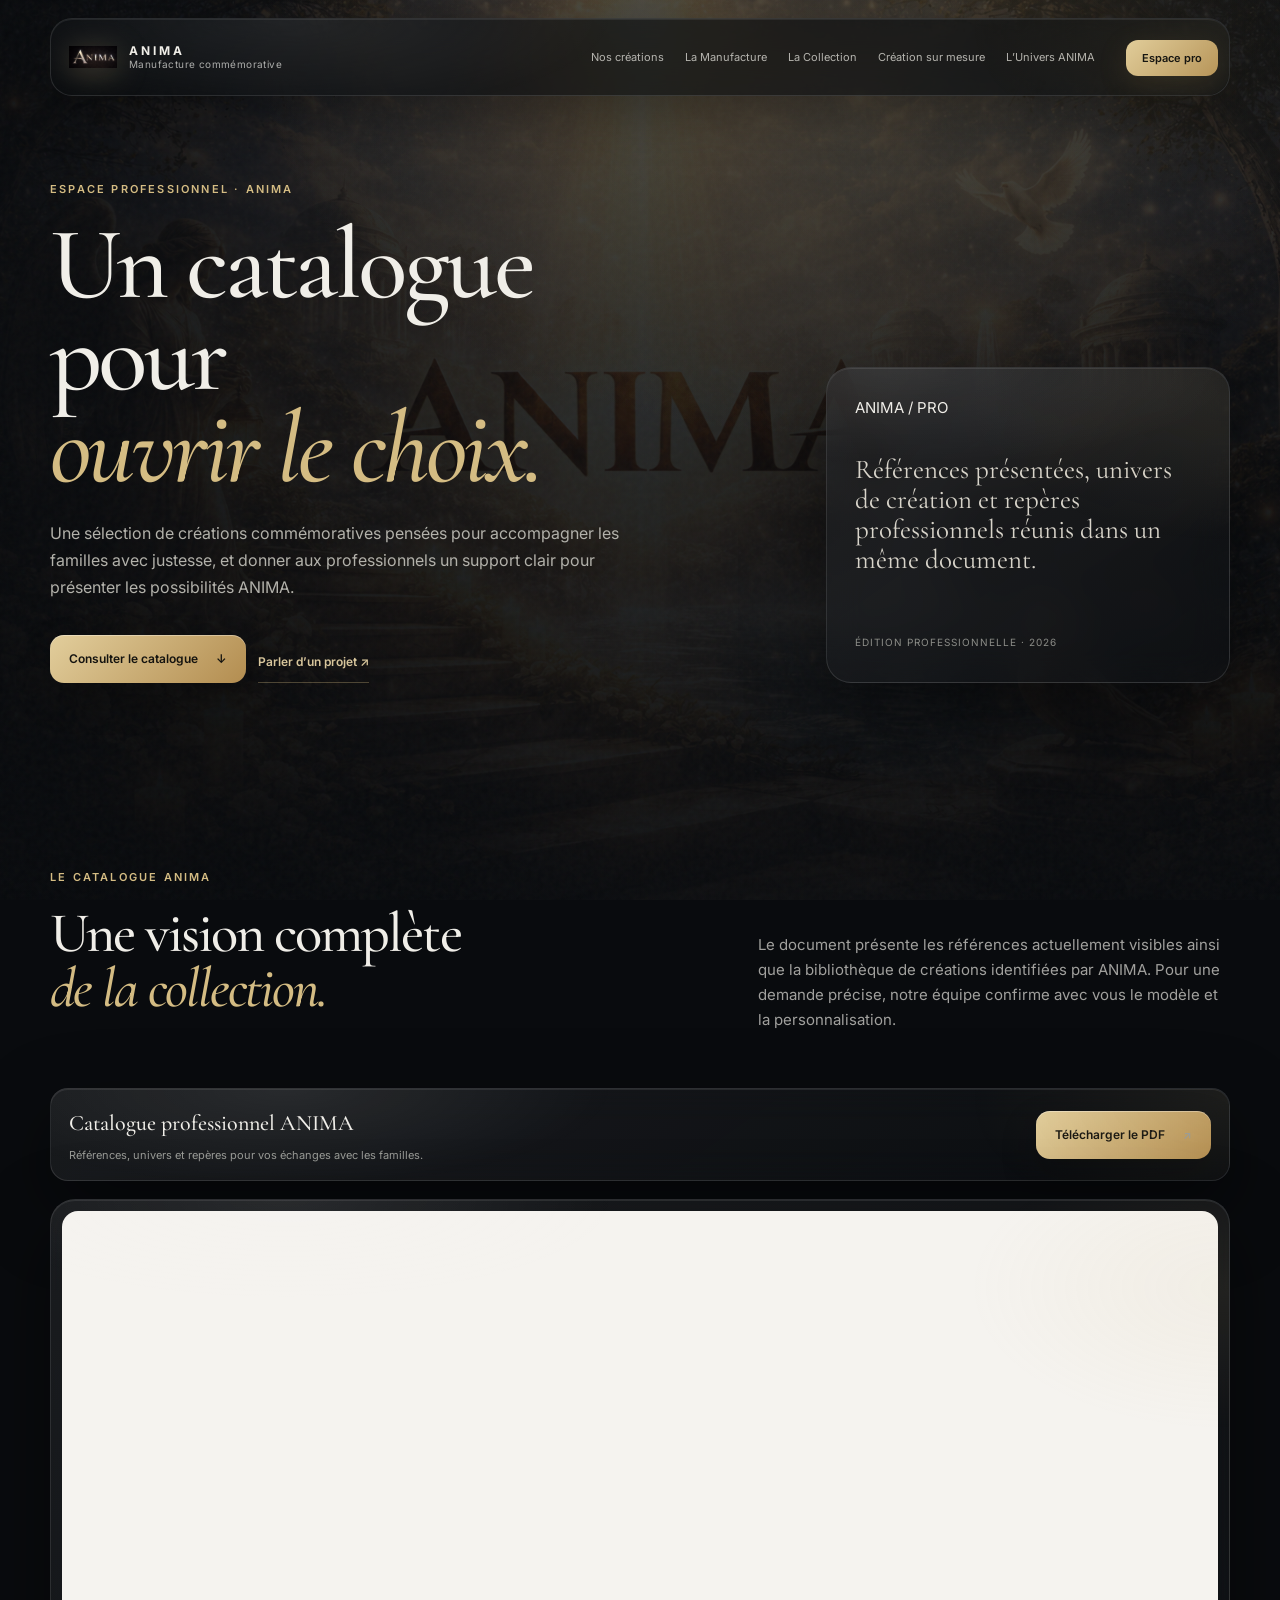
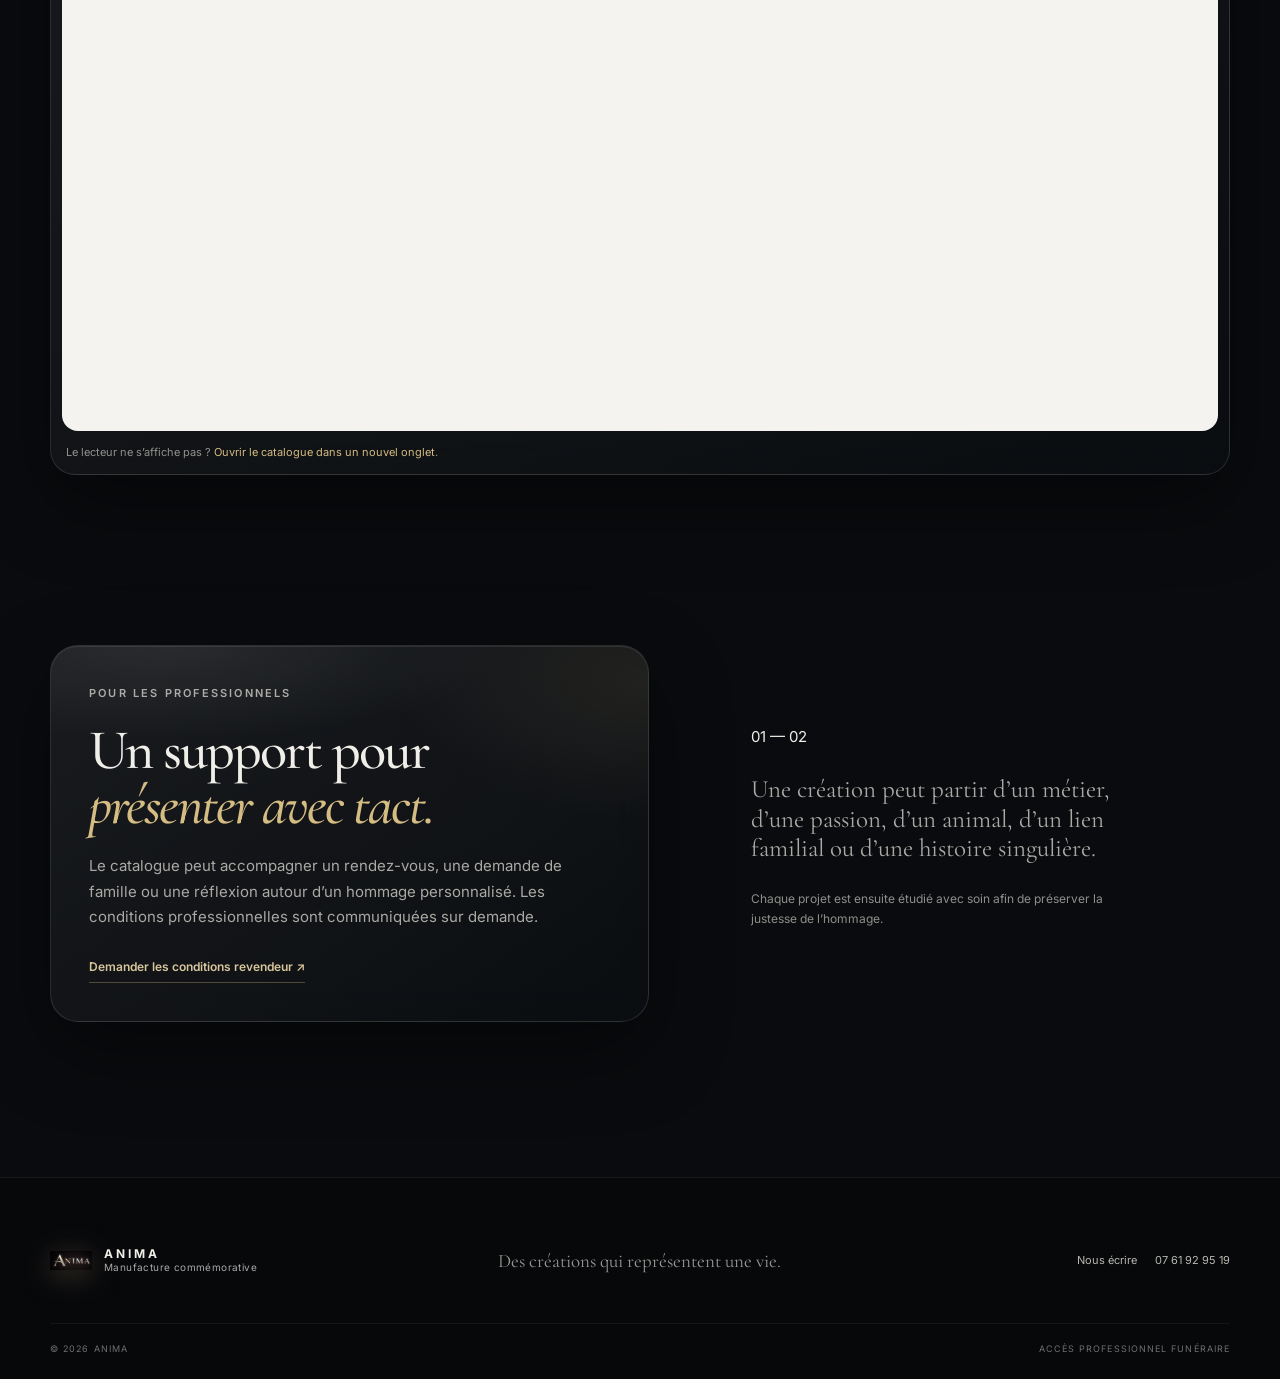
==== catalogue.html @ 47134b8c "Ajouter le catalogue professionnel ANIMA # Conflicts: #	assets/css/site.css" ====
<!doctype html>
<html lang="fr">
<head>
  <meta charset="utf-8">
  <meta name="viewport" content="width=device-width, initial-scale=1">
  <meta name="description" content="Catalogue professionnel ANIMA pour les pompes funèbres, marbriers et partenaires du secteur funéraire.">
  <meta name="theme-color" content="#090b0e">
  <meta property="og:title" content="Catalogue professionnel — ANIMA">
  <meta property="og:description" content="Découvrez les références ANIMA et les possibilités proposées aux professionnels du funéraire.">
  <meta property="og:type" content="website">
  <title>Catalogue professionnel — ANIMA</title>
  <link rel="icon" href="assets/img/logo.png">
  <link rel="preconnect" href="https://fonts.googleapis.com">
  <link rel="preconnect" href="https://fonts.gstatic.com" crossorigin>
  <link href="https://fonts.googleapis.com/css2?family=Cormorant+Garamond:wght@500;600&family=Inter:wght@300;400;500;600&display=swap" rel="stylesheet">
  <link rel="stylesheet" href="assets/css/site.css">
</head>
<body class="catalogue-page">
  <div class="site-background" aria-hidden="true"></div>
  <header class="site-header">
    <div class="shell">
      <div class="nav-bar glass glass--nav">
        <a class="brand" href="index.html" aria-label="ANIMA — Accueil"><img src="assets/img/logo.png" alt="" class="brand__logo"><span class="brand__copy"><strong>ANIMA</strong><small>Manufacture commémorative</small></span></a>
        <nav class="desktop-nav" aria-label="Navigation principale"><a href="index.html#pieces">Nos créations</a><a href="index.html#manufacture">La Manufacture</a><a href="galerie.html">La Collection</a><a href="index.html#sur-mesure">Création sur mesure</a><a href="index.html#univers">L’Univers ANIMA</a></nav>
        <div class="nav-pro"><a class="nav-cta" href="catalogue.html" aria-current="page" aria-haspopup="true">Espace pro</a><div class="nav-pro-menu" aria-label="Menu Espace pro"><a href="catalogue.html" aria-current="page">Catalogue professionnel</a><a href="index.html#professionnels">Demander un accès pro</a></div></div>
        <button class="menu-button" type="button" aria-label="Ouvrir le menu" aria-expanded="false" aria-controls="mobile-menu"><span></span><span></span></button>
      </div>
      <nav id="mobile-menu" class="mobile-nav glass" aria-label="Navigation mobile"><a href="index.html#pieces">Nos créations</a><a href="index.html#manufacture">La Manufacture</a><a href="galerie.html">La Collection</a><a href="index.html#sur-mesure">Création sur mesure</a><a href="index.html#univers">L’Univers ANIMA</a><span class="mobile-nav__label">Espace pro</span><a class="mobile-nav__sub" href="catalogue.html" aria-current="page">Catalogue professionnel</a><a class="mobile-nav__sub" href="index.html#professionnels">Demander un accès pro</a></nav>
    </div>
  </header>

  <main>
    <section class="catalogue-hero section">
      <div class="shell catalogue-hero__grid">
        <div class="reveal">
          <p class="eyebrow">Espace professionnel · ANIMA</p>
          <h1>Un catalogue pour<br><em>ouvrir le choix.</em></h1>
          <p class="catalogue-hero__lead">Une sélection de créations commémoratives pensées pour accompagner les familles avec justesse, et donner aux professionnels un support clair pour présenter les possibilités ANIMA.</p>
          <div class="button-row"><a class="button button--primary" href="#catalogue">Consulter le catalogue <span aria-hidden="true">↓</span></a><a class="text-link" href="index.html#professionnels">Parler d’un projet ↗</a></div>
        </div>
        <aside class="catalogue-hero__aside glass reveal"><span class="index-mark">ANIMA / PRO</span><p>Références présentées, univers de création et repères professionnels réunis dans un même document.</p><span class="catalogue-hero__meta">Édition professionnelle · 2026</span></aside>
      </div>
    </section>

    <section id="catalogue" class="section catalogue-document">
      <div class="shell">
        <div class="section-heading reveal"><div><p class="eyebrow">Le catalogue ANIMA</p><h2>Une vision complète<br><em>de la collection.</em></h2></div><p>Le document présente les références actuellement visibles ainsi que la bibliothèque de créations identifiées par ANIMA. Pour une demande précise, notre équipe confirme avec vous le modèle et la personnalisation.</p></div>
        <div class="catalogue-toolbar glass reveal"><div><strong>Catalogue professionnel ANIMA</strong><span>Références, univers et repères pour vos échanges avec les familles.</span></div><a class="button button--primary" href="catalogue_anima_evolutif.pdf" download> Télécharger le PDF <span aria-hidden="true">↗</span></a></div>
        <div class="catalogue-viewer glass reveal"><iframe src="catalogue_anima_evolutif.pdf#view=FitH" title="Catalogue professionnel ANIMA"></iframe><p class="catalogue-fallback">Le lecteur ne s’affiche pas ? <a href="catalogue_anima_evolutif.pdf">Ouvrir le catalogue dans un nouvel onglet</a>.</p></div>
      </div>
    </section>

    <section class="section catalogue-next">
      <div class="shell catalogue-next__grid">
        <div class="catalogue-next__card glass reveal"><p class="eyebrow">Pour les professionnels</p><h2>Un support pour<br><em>présenter avec tact.</em></h2><p>Le catalogue peut accompagner un rendez-vous, une demande de famille ou une réflexion autour d’un hommage personnalisé. Les conditions professionnelles sont communiquées sur demande.</p><a class="text-link" href="index.html#professionnels">Demander les conditions revendeur ↗</a></div>
        <div class="catalogue-next__note reveal"><span class="index-mark">01 — 02</span><p>Une création peut partir d’un métier, d’une passion, d’un animal, d’un lien familial ou d’une histoire singulière.</p><p>Chaque projet est ensuite étudié avec soin afin de préserver la justesse de l’hommage.</p></div>
      </div>
    </section>
  </main>

  <footer class="site-footer"><div class="shell footer-grid"><div class="brand brand--footer"><img src="assets/img/logo.png" alt="" class="brand__logo"><span class="brand__copy"><strong>ANIMA</strong><small>Manufacture commémorative</small></span></div><p>Des créations qui représentent une vie.</p><div class="footer-contact"><a href="mailto:c.fruchart96@gmail.com">Nous écrire</a><a href="tel:+33761929519">07 61 92 95 19</a></div></div><div class="shell footer-bottom"><span>© <span data-year></span> ANIMA</span><span>Accès professionnel funéraire</span></div></footer>
  <script src="assets/js/site.js" defer></script>
</body>
</html>
---- assets/css/site.css ----
:root{--ink:#090b0e;--paper:#f0eee8;--bronze:#d4bc83;--line:rgba(255,255,255,.12);--serif:"Cormorant Garamond",Georgia,serif;--sans:Inter,system-ui,sans-serif;--shadow:0 28px 80px rgba(0,0,0,.42);--shell:min(1180px,calc(100% - 48px))}
*{box-sizing:border-box}html{scroll-behavior:smooth;scroll-padding-top:120px}body{margin:0;background:var(--ink);color:var(--paper);font-family:var(--sans);font-size:15px;line-height:1.65;overflow-x:hidden}body.dialog-open{overflow:hidden}a{color:inherit;text-decoration:none}button,input,textarea{font:inherit}.shell{width:var(--shell);margin-inline:auto}.section{padding:clamp(78px,9vw,132px) 0}.section--dense{padding-top:100px}
.site-background{position:fixed;inset:0;z-index:-3;background:url("../img/anima-fresque.png") center 18%/cover no-repeat;transform:translateZ(0)}.site-background::before{content:"";position:absolute;inset:0;background:radial-gradient(900px 600px at 65% 6%,rgba(203,172,106,.18),transparent 64%),linear-gradient(90deg,rgba(7,9,12,.89),rgba(7,9,12,.62) 45%,rgba(7,9,12,.72)),linear-gradient(180deg,rgba(7,9,12,.44),rgba(7,9,12,.9))}.site-background::after{content:"";position:absolute;inset:0;opacity:.25;background-image:url("data:image/svg+xml,%3Csvg viewBox='0 0 180 180' xmlns='http://www.w3.org/2000/svg'%3E%3Cfilter id='n'%3E%3CfeTurbulence type='fractalNoise' baseFrequency='.9' numOctaves='2' stitchTiles='stitch'/%3E%3C/filter%3E%3Crect width='100%25' height='100%25' filter='url(%23n)' opacity='.12'/%3E%3C/svg%3E")}
.glass{position:relative;background:linear-gradient(145deg,rgba(38,40,43,.58),rgba(12,15,19,.52));border:1px solid var(--line);box-shadow:var(--shadow),inset 0 1px 0 rgba(255,255,255,.09);backdrop-filter:blur(18px) saturate(115%);-webkit-backdrop-filter:blur(18px) saturate(115%)}.glass::before{content:"";position:absolute;inset:0;border-radius:inherit;background:radial-gradient(600px 180px at 20% 0,rgba(255,255,255,.08),transparent 55%),radial-gradient(400px 220px at 100% 10%,rgba(212,188,131,.09),transparent 65%);pointer-events:none}
.site-header{position:fixed;inset:0 0 auto;z-index:50;padding-top:18px}.nav-bar{min-height:78px;border-radius:22px;padding:9px 11px 9px 18px;display:flex;align-items:center;gap:22px}.glass--nav{background:rgba(12,14,17,.66);box-shadow:0 18px 50px rgba(0,0,0,.3),inset 0 1px 0 rgba(255,255,255,.08)}.brand{display:flex;align-items:center;gap:12px;min-width:max-content}.brand__logo{width:48px;height:48px;object-fit:contain;filter:drop-shadow(0 5px 15px rgba(212,188,131,.28))}.brand__copy{display:flex;flex-direction:column;line-height:1.25}.brand__copy strong{font-size:12px;letter-spacing:.24em}.brand__copy small{color:#a9aaa8;font-size:10px;letter-spacing:.04em}.desktop-nav{margin-left:auto;display:flex;align-items:center;gap:3px}.desktop-nav a{padding:10px 9px;border-radius:11px;color:rgba(240,238,232,.72);font-size:11px;transition:.25s ease}.desktop-nav a:hover,.desktop-nav a[aria-current="page"]{color:var(--paper);background:rgba(255,255,255,.06)}.nav-cta{padding:11px 16px;border-radius:12px;color:#171611;background:linear-gradient(135deg,#e1cd9a,#b79559);font-size:11px;font-weight:600;white-space:nowrap;box-shadow:0 8px 30px rgba(184,147,82,.16)}.menu-button{display:none;width:44px;height:44px;border:1px solid var(--line);border-radius:13px;background:rgba(255,255,255,.04);color:white;align-items:center;justify-content:center;flex-direction:column;gap:6px}.menu-button span{display:block;width:18px;height:1px;background:currentColor;transition:.2s}.menu-button[aria-expanded="true"] span:first-child{transform:translateY(3.5px) rotate(45deg)}.menu-button[aria-expanded="true"] span:last-child{transform:translateY(-3.5px) rotate(-45deg)}.mobile-nav{display:none;margin-top:8px;padding:10px;border-radius:18px}.mobile-nav.is-open{display:grid}.mobile-nav a{padding:12px 14px;border-radius:11px;color:rgba(240,238,232,.8);font-size:13px}.mobile-nav a:hover{background:rgba(255,255,255,.06)}
.hero{min-height:100svh;display:flex;align-items:center;padding-top:150px;position:relative}.hero__grid{display:grid;grid-template-columns:minmax(0,1.18fr) minmax(340px,.82fr);gap:clamp(40px,7vw,100px);align-items:center}.eyebrow{margin:0 0 20px;color:var(--bronze);font-size:11px;font-weight:600;letter-spacing:.2em;text-transform:uppercase}.eyebrow>span{display:inline-block;width:28px;height:1px;background:var(--bronze);vertical-align:middle;margin-right:10px}.eyebrow--small{margin-bottom:12px;font-size:10px}h1,h2{font-family:var(--serif);font-weight:500;letter-spacing:-.035em;line-height:.98}h1{font-size:clamp(52px,6.4vw,92px);margin:0 0 28px;max-width:900px}h2{font-size:clamp(39px,4.4vw,66px);margin:0 0 24px}h1 em,h2 em{color:var(--bronze);font-weight:500}.hero__lead{max-width:680px;margin:0;color:rgba(240,238,232,.78);font-size:clamp(16px,1.5vw,19px);line-height:1.75}.button-row{display:flex;gap:12px;flex-wrap:wrap;margin-top:34px}.button{border:0;border-radius:14px;display:inline-flex;align-items:center;justify-content:center;gap:18px;padding:14px 19px;font-size:12px;font-weight:600;cursor:pointer;transition:transform .25s ease,box-shadow .25s ease}.button:hover{transform:translateY(-2px)}.button--primary{color:#14130f;background:linear-gradient(135deg,#e2ce9c,#b38d50);box-shadow:0 16px 34px rgba(0,0,0,.25),inset 0 1px rgba(255,255,255,.35)}.button--glass{color:var(--paper);border:1px solid var(--line);background:rgba(17,19,22,.5);backdrop-filter:blur(12px)}.microcopy{color:#969792;font-size:11px;letter-spacing:.05em;margin:14px 0 0}.signature-card{min-height:430px;border-radius:34px;padding:28px;display:flex;flex-direction:column;justify-content:space-between;overflow:hidden}.signature-card::after{content:"";position:absolute;width:220px;height:220px;border:1px solid rgba(212,188,131,.2);border-radius:50%;right:-80px;top:-70px;box-shadow:0 0 0 35px rgba(212,188,131,.025),0 0 0 70px rgba(212,188,131,.02)}.signature-card__number{margin:0;color:#8e8e89;font-size:10px;letter-spacing:.18em}.signature-card h2{font-size:clamp(34px,3.4vw,50px);line-height:1.05}.signature-card p:not(.eyebrow):not(.signature-card__number){color:rgba(240,238,232,.7);font-size:13px;max-width:42ch}.signature-card__tags{display:flex;flex-wrap:wrap;gap:7px}.signature-card__tags span{border:1px solid rgba(212,188,131,.2);background:rgba(212,188,131,.06);color:#d7c79f;padding:6px 9px;border-radius:99px;font-size:9px;letter-spacing:.08em;text-transform:uppercase}.scroll-cue{position:absolute;left:50%;bottom:24px;transform:translateX(-50%);display:flex;flex-direction:column;align-items:center;gap:8px;color:#8e908e;font-size:9px;text-transform:uppercase;letter-spacing:.18em}.scroll-cue span{width:1px;height:34px;background:linear-gradient(var(--bronze),transparent)}
.section-heading{display:grid;grid-template-columns:1.15fr .85fr;gap:70px;align-items:end;margin-bottom:48px}.section-heading>p{color:rgba(240,238,232,.66);margin:0 0 8px;max-width:54ch}.story-grid{display:grid;grid-template-columns:repeat(4,1fr);gap:14px}.story-card{border-radius:22px;padding:24px;min-height:235px;display:flex;flex-direction:column;transition:.3s ease}.story-card:hover{transform:translateY(-5px);border-color:rgba(212,188,131,.3)}.story-card>span{color:var(--bronze);font-family:var(--serif);font-size:14px}.story-card h3{font-family:var(--serif);font-size:32px;font-weight:500;margin:auto 0 10px}.story-card p{color:#aaa9a4;font-size:12px;margin:0}.manufacture-grid{display:grid;grid-template-columns:.85fr 1.15fr;gap:clamp(40px,8vw,110px);align-items:start}.manufacture-intro{position:sticky;top:130px}.manufacture-intro>p:not(.eyebrow){color:rgba(240,238,232,.68);max-width:54ch}.craft-quote{border-radius:20px;margin-top:35px;padding:22px;display:flex;gap:14px}.craft-quote span{font-family:var(--serif);font-size:46px;color:var(--bronze);line-height:.8}.craft-quote p{margin:0;font-family:var(--serif);font-size:22px;line-height:1.2;color:#ded9cc}.process{border-radius:30px;padding:12px 28px;margin:0;list-style:none}.process li{display:grid;grid-template-columns:50px 1fr;gap:18px;padding:25px 4px;border-bottom:1px solid rgba(255,255,255,.08)}.process li:last-child{border:0}.process li>span{color:var(--bronze);font-family:var(--serif);font-size:17px}.process h3{font-family:var(--serif);font-size:25px;font-weight:500;line-height:1.1;margin:0 0 7px}.process p{color:#a8a8a3;font-size:12px;margin:0}
.section--collection{background:linear-gradient(180deg,transparent,rgba(5,6,8,.44),transparent)}.collection-preview{display:grid;grid-template-columns:1.4fr 1fr 1fr;gap:14px}.creation-card{height:410px;border-radius:24px;overflow:hidden;display:block}.creation-card img{width:100%;height:100%;object-fit:cover;transition:transform .7s cubic-bezier(.2,.7,.2,1)}.creation-card:hover img{transform:scale(1.035)}.creation-card__shade{position:absolute;inset:0;background:linear-gradient(180deg,transparent 45%,rgba(5,6,8,.88))}.creation-card__label{position:absolute;z-index:2;bottom:24px;left:24px;display:flex;flex-direction:column}.creation-card__label small{color:var(--bronze);font-size:9px;text-transform:uppercase;letter-spacing:.18em}.creation-card__label strong{font-family:var(--serif);font-size:31px;font-weight:500}.centered-action{text-align:center;margin-top:28px}.made-to-measure{border-radius:32px;min-height:390px;padding:clamp(30px,5vw,65px);display:grid;grid-template-columns:.7fr 1.3fr;gap:50px;align-items:center;overflow:hidden}.made-to-measure__index{font-family:var(--serif);font-size:clamp(60px,9vw,118px);line-height:.7;color:rgba(212,188,131,.08);letter-spacing:-.06em}.made-to-measure__content>p:not(.eyebrow){color:#b0afa9;max-width:66ch}.text-link{display:inline-flex;gap:22px;align-items:center;margin-top:12px;color:#d8c69c;font-size:12px;font-weight:600;border-bottom:1px solid rgba(212,188,131,.32);padding-bottom:5px}
.universe-grid{display:grid;grid-template-columns:.82fr 1.18fr;gap:clamp(50px,9vw,130px);align-items:center}.universe-copy>p:not(.eyebrow):not(.coming-soon){color:#aaa9a3;max-width:52ch}.coming-soon{margin-top:28px;color:var(--bronze);font-size:10px;font-weight:600;text-transform:uppercase;letter-spacing:.18em}.social-orbit{height:520px;border-radius:50%;display:grid;place-items:center;overflow:hidden}.social-orbit::after{content:"";position:absolute;inset:16%;border:1px solid rgba(212,188,131,.15);border-radius:50%;box-shadow:0 0 0 75px rgba(255,255,255,.015)}.orbit-center{z-index:2;text-align:center}.orbit-center img{width:92px;display:block;margin:0 auto 8px;filter:drop-shadow(0 10px 25px rgba(212,188,131,.25))}.orbit-center span{font-family:var(--serif);font-size:26px;line-height:1}.orbit-item{position:absolute;z-index:3;border:1px solid rgba(212,188,131,.22);background:rgba(12,14,17,.72);padding:9px 13px;border-radius:99px;color:#c9c5b9;font-size:9px;letter-spacing:.1em;text-transform:uppercase}.orbit-item--1{top:14%;left:23%}.orbit-item--2{top:29%;right:10%}.orbit-item--3{bottom:18%;right:22%}.orbit-item--4{bottom:24%;left:11%}
.section--pro{padding-bottom:150px}.pro-panel{border-radius:36px;padding:clamp(26px,5vw,60px);display:grid;grid-template-columns:.8fr 1.2fr;gap:clamp(35px,7vw,85px);overflow:hidden}.pro-panel__intro>p:not(.eyebrow){color:#aaa9a4}.benefits{list-style:none;margin:30px 0 0;padding:0;display:grid;grid-template-columns:1fr 1fr;gap:10px}.benefits li{font-size:11px;color:#c4c1b8}.benefits li::before{content:"";display:inline-block;width:6px;height:6px;border:1px solid var(--bronze);border-radius:50%;margin-right:8px}.pro-form{position:relative;z-index:1;display:grid;gap:14px;padding:26px;border-radius:24px;background:rgba(7,9,12,.38);border:1px solid rgba(255,255,255,.07)}.field-row{display:grid;grid-template-columns:1fr 1fr;gap:12px}.pro-form label,.pro-form legend{color:#aaa9a4;font-size:10px;letter-spacing:.04em}.pro-form input,.pro-form textarea{display:block;width:100%;margin-top:6px;border:1px solid rgba(255,255,255,.1);border-radius:11px;background:rgba(255,255,255,.035);color:var(--paper);padding:11px 12px;outline:none;transition:.2s}.pro-form input:focus,.pro-form textarea:focus{border-color:rgba(212,188,131,.48);box-shadow:0 0 0 3px rgba(212,188,131,.07)}.pro-form textarea{resize:vertical}.pro-form label>span{opacity:.65}.pro-form fieldset{border:0;padding:0;margin:0}.choice{display:inline-flex!important;align-items:center;gap:7px;margin:8px 15px 0 0}.choice input{display:inline-block;width:auto;margin:0;accent-color:var(--bronze)}.form-footer{display:flex;align-items:center;gap:16px;flex-wrap:wrap}.form-footer small{color:#83847f;font-size:9px}.form-status{display:none;margin:0;padding:10px;border-radius:10px;font-size:11px}.form-status.is-visible{display:block}.form-status.is-success{color:#d7c79f;background:rgba(212,188,131,.08)}.form-status.is-error{color:#e4aaa4;background:rgba(180,70,60,.1)}
.site-footer{border-top:1px solid rgba(255,255,255,.08);background:rgba(5,6,8,.45);padding:48px 0 22px}.footer-grid{display:grid;grid-template-columns:1fr 1fr 1fr;align-items:center}.brand--footer .brand__logo{width:42px;height:42px}.footer-grid>p{text-align:center;color:#979791;font-family:var(--serif);font-size:19px}.footer-contact{display:flex;justify-content:flex-end;gap:18px;color:#b9b7b0;font-size:11px}.footer-bottom{display:flex;justify-content:space-between;border-top:1px solid rgba(255,255,255,.06);padding-top:18px;margin-top:28px;color:#70716e;font-size:9px;text-transform:uppercase;letter-spacing:.12em}
.collection-hero{padding-top:205px;padding-bottom:80px}.collection-hero__grid{display:grid;grid-template-columns:1.2fr .8fr;align-items:end;gap:70px}.collection-hero h1{font-size:clamp(52px,6vw,86px)}.collection-hero__copy{border-radius:23px;padding:25px}.collection-hero__copy p{margin:0;color:#c2c0b8}.collection-hero__copy span{display:block;color:var(--bronze);font-size:9px;letter-spacing:.12em;text-transform:uppercase;margin-top:18px}.section--gallery{padding-top:30px}.filter-bar{border-radius:18px;padding:8px;display:flex;flex-wrap:wrap;gap:5px;margin-bottom:28px}.filter{border:0;border-radius:11px;background:transparent;color:#a6a6a1;padding:9px 14px;font-size:10px;letter-spacing:.06em;text-transform:uppercase;cursor:pointer}.filter:hover,.filter.is-active{background:rgba(212,188,131,.12);color:#e0cfa7}.gallery-grid{display:grid;grid-template-columns:repeat(3,1fr);gap:16px}.gallery-card{border-radius:23px;overflow:hidden;transition:transform .3s ease,border-color .3s ease}.gallery-card:hover{transform:translateY(-4px);border-color:rgba(212,188,131,.28)}.gallery-card.is-hidden{display:none}.gallery-card__image{display:block;position:relative;width:100%;height:280px;padding:0;border:0;border-bottom:1px solid rgba(255,255,255,.08);background:rgba(255,255,255,.025);cursor:zoom-in;overflow:hidden}.gallery-card__image img{width:100%;height:100%;object-fit:contain;transition:transform .5s ease}.gallery-card:hover img{transform:scale(1.035)}.gallery-card__image span{position:absolute;right:12px;bottom:12px;padding:6px 9px;border-radius:99px;background:rgba(7,9,12,.68);border:1px solid rgba(255,255,255,.09);color:#ccc9c0;font-size:8px;text-transform:uppercase;letter-spacing:.1em;opacity:0;transform:translateY(5px);transition:.25s}.gallery-card:hover .gallery-card__image span{opacity:1;transform:none}.gallery-card>div{padding:18px 20px 20px}.gallery-card small{color:var(--bronze);font-size:9px;letter-spacing:.15em;text-transform:uppercase}.gallery-card h2{font-size:29px;margin:4px 0 6px}.gallery-card p{margin:0;color:#9f9f9a;font-size:11px}.collection-cta{border-radius:32px;padding:clamp(28px,5vw,60px);display:grid;grid-template-columns:1.1fr .9fr;gap:60px;align-items:center}.collection-cta>div>p:not(.eyebrow){color:#aaa9a3}.collection-cta__actions{display:flex;flex-direction:column;align-items:flex-start;gap:18px}.image-dialog{width:min(900px,92vw);height:min(820px,90vh);border:1px solid rgba(255,255,255,.16);border-radius:24px;padding:20px;background:rgba(7,9,12,.88);box-shadow:0 35px 100px #000;backdrop-filter:blur(22px)}.image-dialog::backdrop{background:rgba(0,0,0,.78);backdrop-filter:blur(5px)}.image-dialog img{width:100%;height:100%;object-fit:contain}.dialog-close{position:absolute;right:14px;top:14px;width:40px;height:40px;border:1px solid rgba(255,255,255,.15);border-radius:50%;background:rgba(7,9,12,.75);color:white;font-size:24px;cursor:pointer}.reveal{opacity:0;transform:translateY(22px);transition:opacity .8s ease,transform .8s cubic-bezier(.2,.75,.2,1)}.reveal.is-visible{opacity:1;transform:none}
@media(max-width:1060px){.desktop-nav{display:none}.menu-button{display:flex}.nav-cta{margin-left:auto}.hero__grid{grid-template-columns:1fr}.signature-card{min-height:330px}.story-grid{grid-template-columns:1fr 1fr}.collection-preview{grid-template-columns:1.2fr 1fr}.creation-card:last-child{display:none}.gallery-grid{grid-template-columns:1fr 1fr}.pro-panel{grid-template-columns:1fr}.universe-grid{gap:45px}.social-orbit{height:430px}}
@media(max-width:760px){:root{--shell:calc(100% - 28px)}.site-background{background-image:url("../img/pecheur.png");background-position:center top}.site-background::before{background:linear-gradient(180deg,rgba(6,8,10,.6),rgba(6,8,10,.84) 45%,rgba(6,8,10,.94))}.site-header{padding-top:9px}.nav-bar{min-height:66px;padding:8px 9px 8px 13px;border-radius:17px}.brand__logo{width:40px;height:40px}.brand__copy small,.nav-cta{display:none}.section{padding:72px 0}.hero{padding-top:128px;min-height:auto;padding-bottom:105px}.hero__grid{gap:30px}h1{font-size:clamp(45px,13.5vw,65px)}h2{font-size:clamp(37px,11vw,51px)}.hero__lead{font-size:15px;line-height:1.65}.button-row{align-items:stretch;flex-direction:column}.button{width:100%}.signature-card{min-height:350px;padding:23px;border-radius:25px}.scroll-cue{display:none}.section-heading{grid-template-columns:1fr;gap:12px;margin-bottom:30px}.story-grid{grid-template-columns:1fr}.story-card{min-height:190px}.manufacture-grid{grid-template-columns:1fr}.manufacture-intro{position:static}.process{padding:8px 19px}.process li{grid-template-columns:39px 1fr;padding:22px 0}.collection-preview{grid-template-columns:1fr}.creation-card{height:360px}.creation-card:last-child{display:block}.made-to-measure{grid-template-columns:1fr;padding:26px;min-height:0}.made-to-measure__index{display:none}.universe-grid{grid-template-columns:1fr}.social-orbit{height:calc(100vw - 28px);max-height:480px}.orbit-item--1{left:15%}.orbit-item--2{right:4%}.orbit-item--3{right:14%}.orbit-item--4{left:4%}.pro-panel{padding:22px;border-radius:26px}.pro-form{padding:17px}.field-row,.footer-grid,.collection-hero__grid,.gallery-grid,.collection-cta{grid-template-columns:1fr}.benefits{grid-template-columns:1fr}.footer-grid{gap:20px}.footer-grid>p{text-align:left}.footer-contact{justify-content:flex-start}.collection-hero{padding-top:140px;padding-bottom:50px}.collection-hero__grid{gap:20px}.filter-bar{overflow:auto;flex-wrap:nowrap}.filter{white-space:nowrap}.gallery-card__image{height:320px}.collection-cta{gap:20px}.image-dialog{padding:10px}.footer-bottom{gap:15px}}
@media(prefers-reduced-motion:reduce){html{scroll-behavior:auto}*,*::before,*::after{animation-duration:.01ms!important;transition-duration:.01ms!important}.reveal{opacity:1;transform:none}}
.reveal{opacity:1;transform:none}.js .reveal{opacity:0;transform:translateY(22px);transition:opacity .8s ease,transform .8s cubic-bezier(.2,.75,.2,1)}.js .reveal.is-visible{opacity:1;transform:none}@media(prefers-reduced-motion:reduce){.js .reveal{opacity:1;transform:none}}

/* CTA flottant permanent — accès professionnel */
.floating-pro-cta{position:fixed;right:clamp(16px,3vw,32px);bottom:max(18px,env(safe-area-inset-bottom));z-index:80;display:inline-flex;align-items:center;gap:10px;padding:12px 16px;border:1px solid rgba(225,196,140,.55);border-radius:999px;background:rgba(20,24,24,.9);color:#f6efe3;box-shadow:0 14px 34px rgba(0,0,0,.28),inset 0 0 0 1px rgba(255,255,255,.05);backdrop-filter:blur(14px);font-size:.74rem;font-weight:600;letter-spacing:.08em;line-height:1;text-transform:uppercase;transition:transform .25s ease,background .25s ease,box-shadow .25s ease,color .25s ease}
.floating-pro-cta span{color:#e1c48c;font-size:1rem;line-height:0;transition:transform .25s ease}
.floating-pro-cta:hover,.floating-pro-cta:focus-visible{background:rgba(42,48,46,.97);color:#fff;box-shadow:0 18px 40px rgba(0,0,0,.35),0 0 0 3px rgba(225,196,140,.15);transform:translateY(-2px);outline:none}
.floating-pro-cta:hover span,.floating-pro-cta:focus-visible span{transform:translate(2px,-2px)}
@media(max-width:640px){.floating-pro-cta{right:14px;bottom:max(14px,env(safe-area-inset-bottom));padding:11px 14px;font-size:.68rem;letter-spacing:.06em}}
@media(prefers-reduced-motion:reduce){.floating-pro-cta,.floating-pro-cta span{transition:none}}
/* Espace professionnel et page catalogue */
.nav-pro{position:relative;z-index:4}.nav-pro-menu{position:absolute;right:0;top:calc(100% + 10px);width:206px;padding:7px;border:1px solid rgba(255,255,255,.1);border-radius:15px;background:rgba(12,14,17,.96);box-shadow:0 18px 45px rgba(0,0,0,.34);opacity:0;visibility:hidden;transform:translateY(-5px);transition:.2s ease}.nav-pro:hover .nav-pro-menu,.nav-pro:focus-within .nav-pro-menu{opacity:1;visibility:visible;transform:none}.nav-pro-menu a{display:block;padding:10px 11px;border-radius:9px;color:rgba(240,238,232,.8);font-size:11px}.nav-pro-menu a:hover,.nav-pro-menu a[aria-current="page"]{color:var(--paper);background:rgba(255,255,255,.07)}.mobile-nav__label{display:block;margin:8px 14px 2px;color:var(--bronze);font-size:10px;letter-spacing:.14em;text-transform:uppercase}.mobile-nav__sub{padding-left:28px!important;color:rgba(240,238,232,.62)!important}.catalogue-hero{padding-top:180px;padding-bottom:105px}.catalogue-hero__grid{display:grid;grid-template-columns:1.25fr .75fr;align-items:end;gap:clamp(35px,8vw,110px)}.catalogue-hero h1{font-size:clamp(58px,8vw,108px);line-height:.9;margin:15px 0 25px}.catalogue-hero__lead{max-width:570px;color:#b2b1aa;font-size:16px;line-height:1.7}.catalogue-hero__aside{padding:28px;border-radius:25px}.catalogue-hero__aside p{margin:35px 0 55px;color:#d8d4ca;font-family:var(--serif);font-size:27px;line-height:1.1}.catalogue-hero__meta{color:#8c8d88;font-size:10px;letter-spacing:.1em;text-transform:uppercase}.catalogue-document{padding-top:80px}.catalogue-toolbar{display:flex;align-items:center;justify-content:space-between;gap:25px;margin:35px 0 18px;padding:16px 18px;border-radius:18px}.catalogue-toolbar div{display:grid;gap:4px}.catalogue-toolbar strong{font-family:var(--serif);font-size:22px;font-weight:500}.catalogue-toolbar span{color:#999b96;font-size:11px}.catalogue-toolbar .button{flex:none}.catalogue-viewer{padding:11px;border-radius:25px;overflow:hidden}.catalogue-viewer iframe{display:block;width:100%;height:820px;border:0;border-radius:16px;background:#f5f3ef}.catalogue-fallback{margin:12px 4px 2px;color:#92928d;font-size:11px}.catalogue-fallback a{color:var(--bronze)}.catalogue-next{padding-top:55px;padding-bottom:155px}.catalogue-next__grid{display:grid;grid-template-columns:1fr .8fr;gap:clamp(35px,8vw,110px);align-items:center}.catalogue-next__card{padding:38px;border-radius:28px}.catalogue-next__card h2{margin:12px 0 20px}.catalogue-next__card p{color:#aaa9a4;line-height:1.7}.catalogue-next__note{max-width:360px}.catalogue-next__note p{color:#aaa9a4;font-family:var(--serif);font-size:25px;line-height:1.18}.catalogue-next__note p+p{font-family:var(--sans);font-size:12px;line-height:1.7;color:#8e8f8a}
@media(max-width:1060px){.nav-pro-menu{display:none}.catalogue-hero__grid,.catalogue-next__grid{grid-template-columns:1fr}.catalogue-hero__aside{max-width:520px}.catalogue-viewer iframe{height:700px}}
@media(max-width:760px){.catalogue-hero{padding-top:130px;padding-bottom:70px}.catalogue-hero h1{font-size:clamp(48px,15vw,72px)}.catalogue-hero__lead{font-size:14px}.catalogue-hero__aside{padding:22px}.catalogue-hero__aside p{margin:25px 0 35px;font-size:24px}.catalogue-document{padding-top:55px}.catalogue-toolbar{align-items:stretch;flex-direction:column}.catalogue-toolbar .button{width:100%}.catalogue-viewer{padding:7px}.catalogue-viewer iframe{height:570px}.catalogue-next{padding-bottom:95px}.catalogue-next__card{padding:24px}.catalogue-next__note p{font-size:22px}}
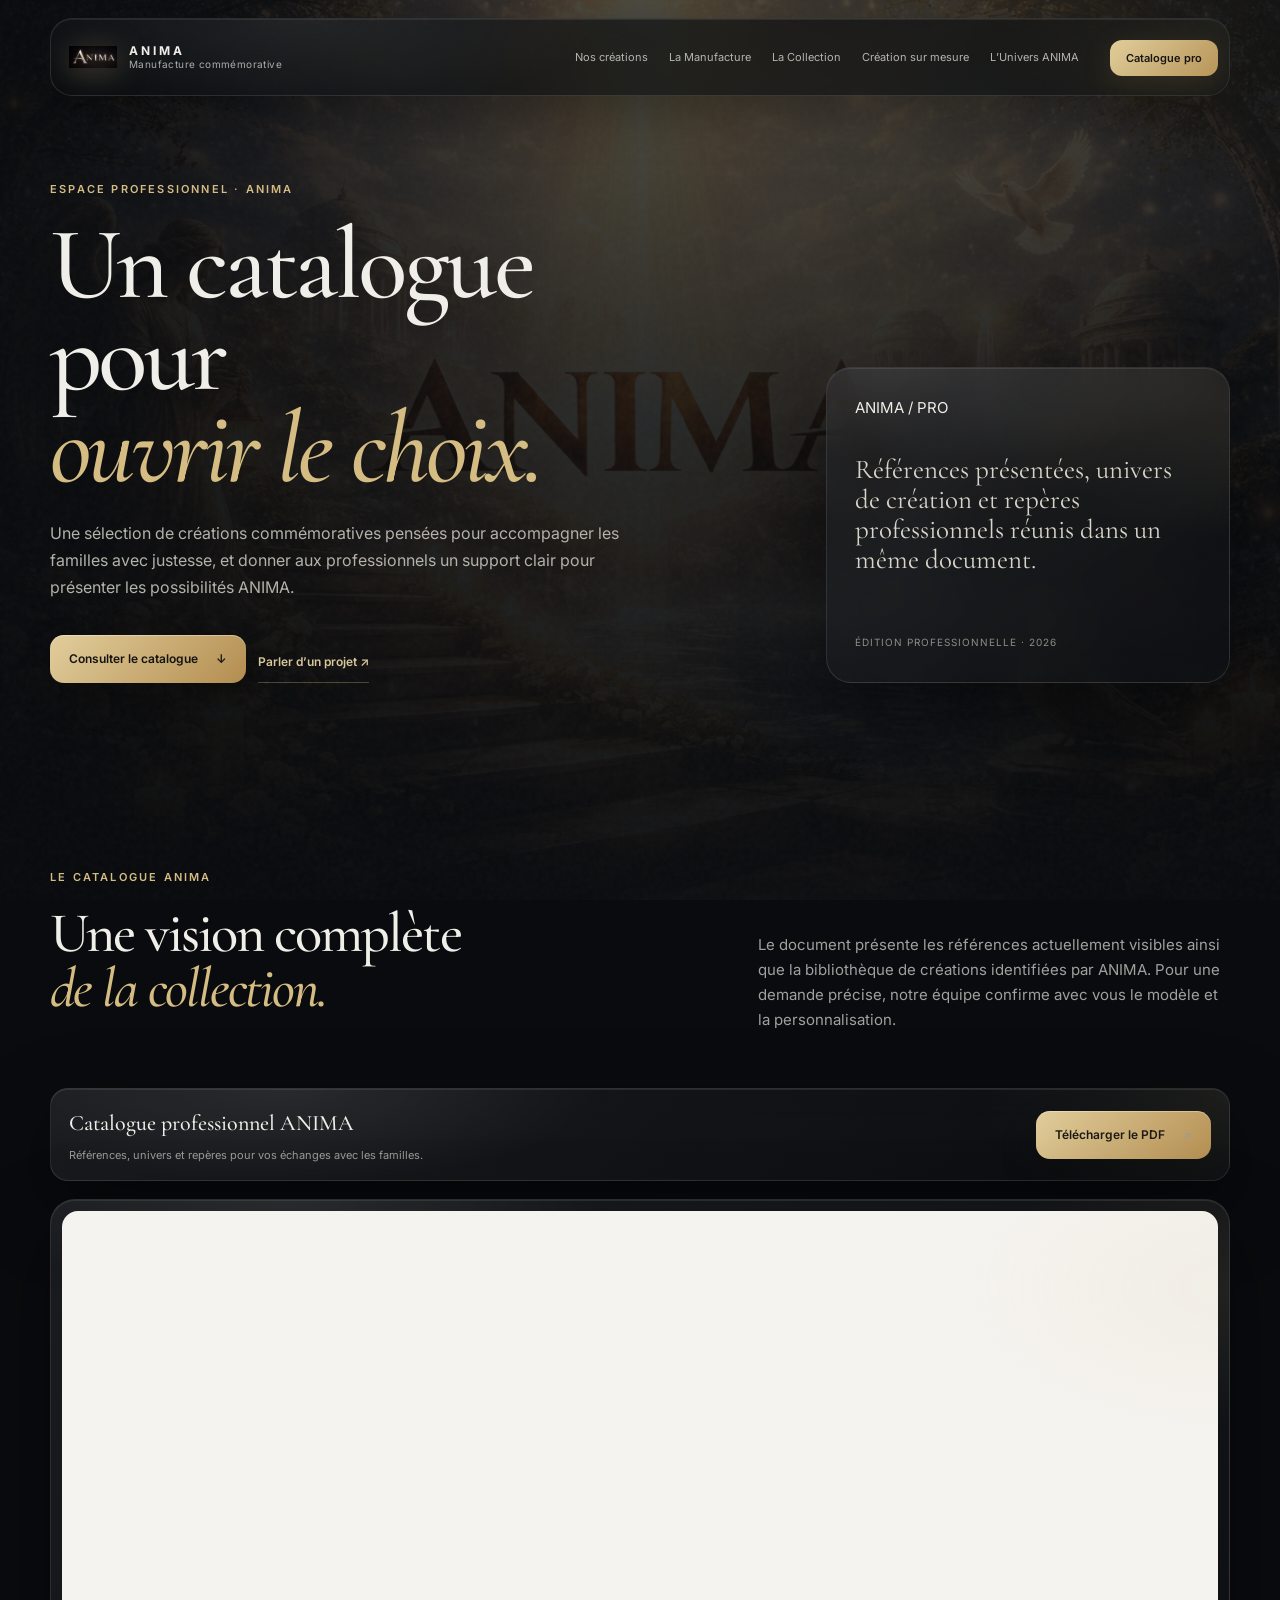
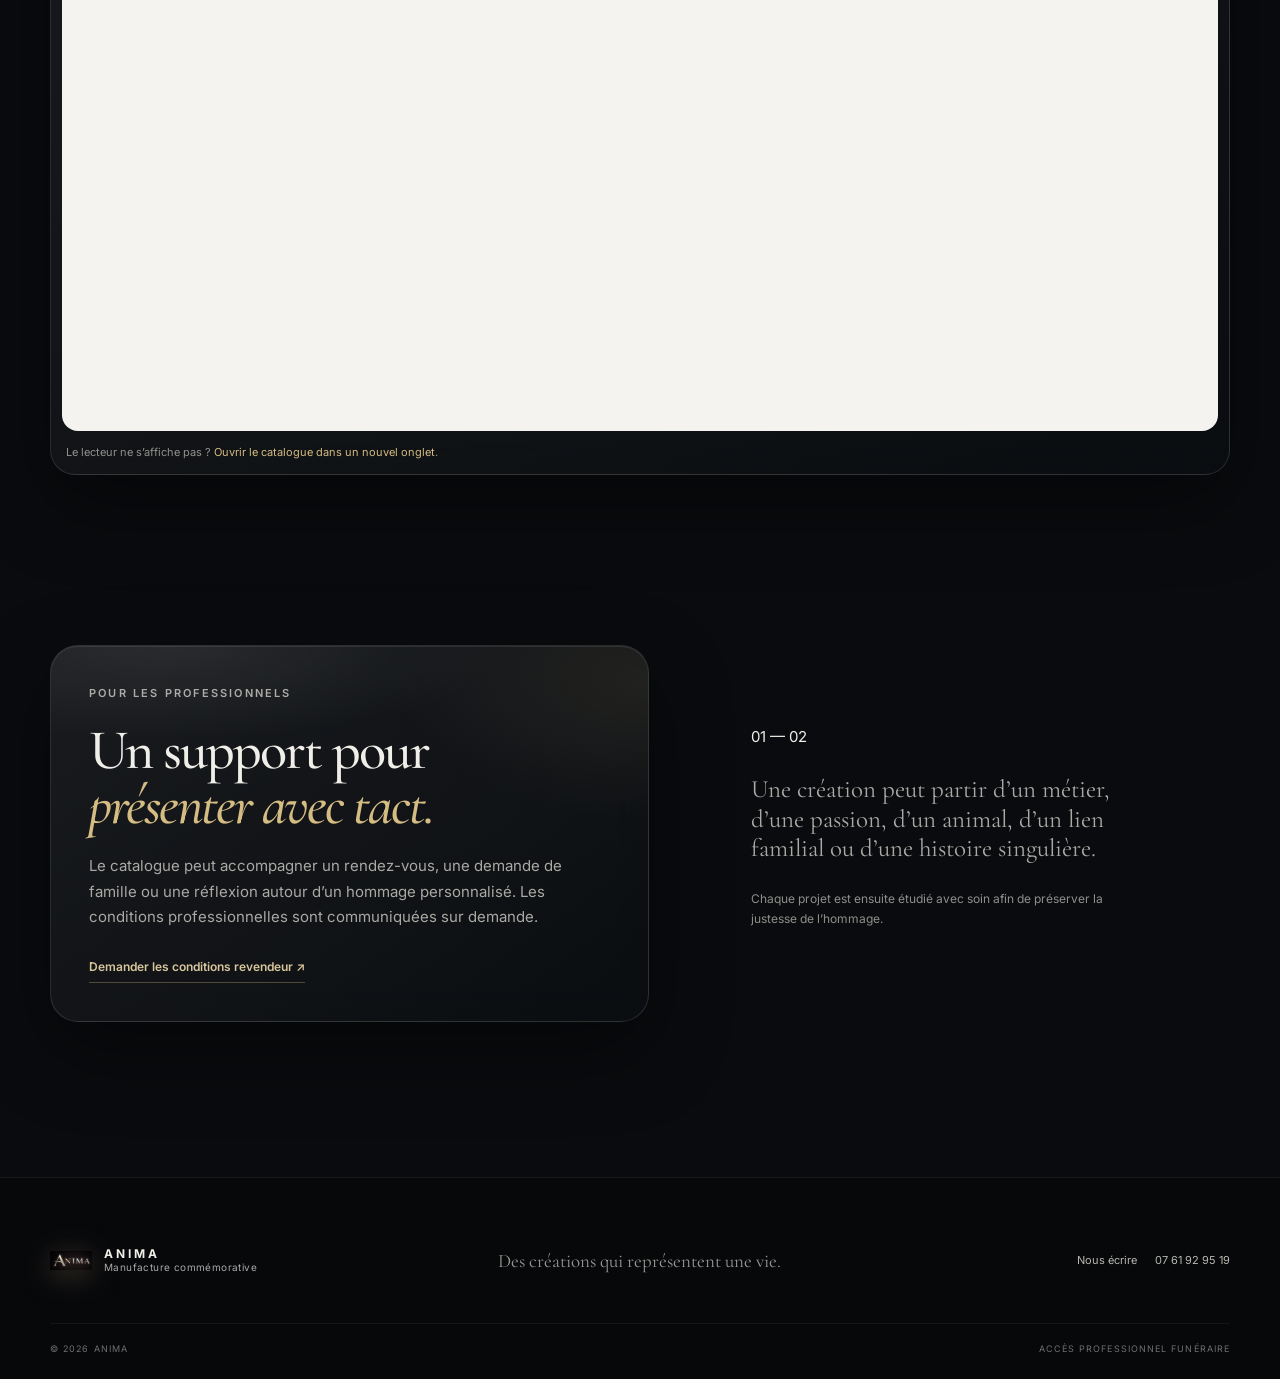
==== commit 4608c40b: "Rendre le catalogue visible dans le menu" ====
--- a/catalogue.html
+++ b/catalogue.html
@@ -22,7 +22,7 @@
       <div class="nav-bar glass glass--nav">
         <a class="brand" href="index.html" aria-label="ANIMA — Accueil"><img src="assets/img/logo.png" alt="" class="brand__logo"><span class="brand__copy"><strong>ANIMA</strong><small>Manufacture commémorative</small></span></a>
         <nav class="desktop-nav" aria-label="Navigation principale"><a href="index.html#pieces">Nos créations</a><a href="index.html#manufacture">La Manufacture</a><a href="galerie.html">La Collection</a><a href="index.html#sur-mesure">Création sur mesure</a><a href="index.html#univers">L’Univers ANIMA</a></nav>
-        <div class="nav-pro"><a class="nav-cta" href="catalogue.html" aria-current="page" aria-haspopup="true">Espace pro</a><div class="nav-pro-menu" aria-label="Menu Espace pro"><a href="catalogue.html" aria-current="page">Catalogue professionnel</a><a href="index.html#professionnels">Demander un accès pro</a></div></div>
+        <div class="nav-pro"><a class="nav-cta" href="catalogue.html" aria-current="page" aria-haspopup="true">Catalogue pro</a><div class="nav-pro-menu" aria-label="Menu Espace pro"><a href="catalogue.html" aria-current="page">Catalogue professionnel</a><a href="index.html#professionnels">Demander un accès pro</a></div></div>
         <button class="menu-button" type="button" aria-label="Ouvrir le menu" aria-expanded="false" aria-controls="mobile-menu"><span></span><span></span></button>
       </div>
       <nav id="mobile-menu" class="mobile-nav glass" aria-label="Navigation mobile"><a href="index.html#pieces">Nos créations</a><a href="index.html#manufacture">La Manufacture</a><a href="galerie.html">La Collection</a><a href="index.html#sur-mesure">Création sur mesure</a><a href="index.html#univers">L’Univers ANIMA</a><span class="mobile-nav__label">Espace pro</span><a class="mobile-nav__sub" href="catalogue.html" aria-current="page">Catalogue professionnel</a><a class="mobile-nav__sub" href="index.html#professionnels">Demander un accès pro</a></nav>
